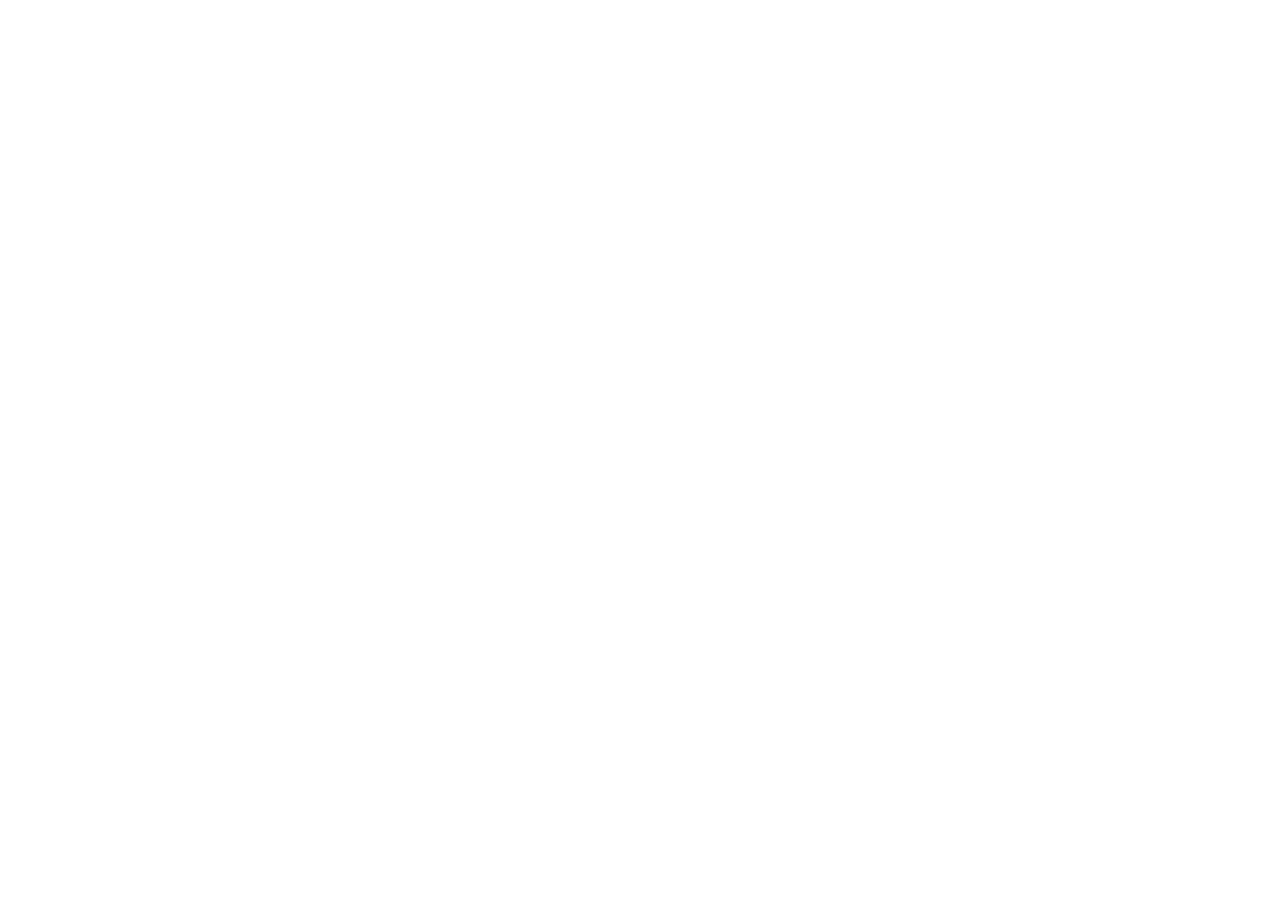
==== index.html @ 71cc23d4 "Criei o index e adicionei o favicon" ====
<!DOCTYPE html>
<html lang="pt-br">
<head>
    <meta charset="UTF-8">
    <meta http-equiv="X-UA-Compatible" content="IE=edge">
    <meta name="viewport" content="width=device-width, initial-scale=1.0">
    <link rel="shortcut icon" href="favicon.ico" type="image/x-icon">
    <title>Projeto Redes Sociais</title>
</head>
<body>
    
</body>
</html>
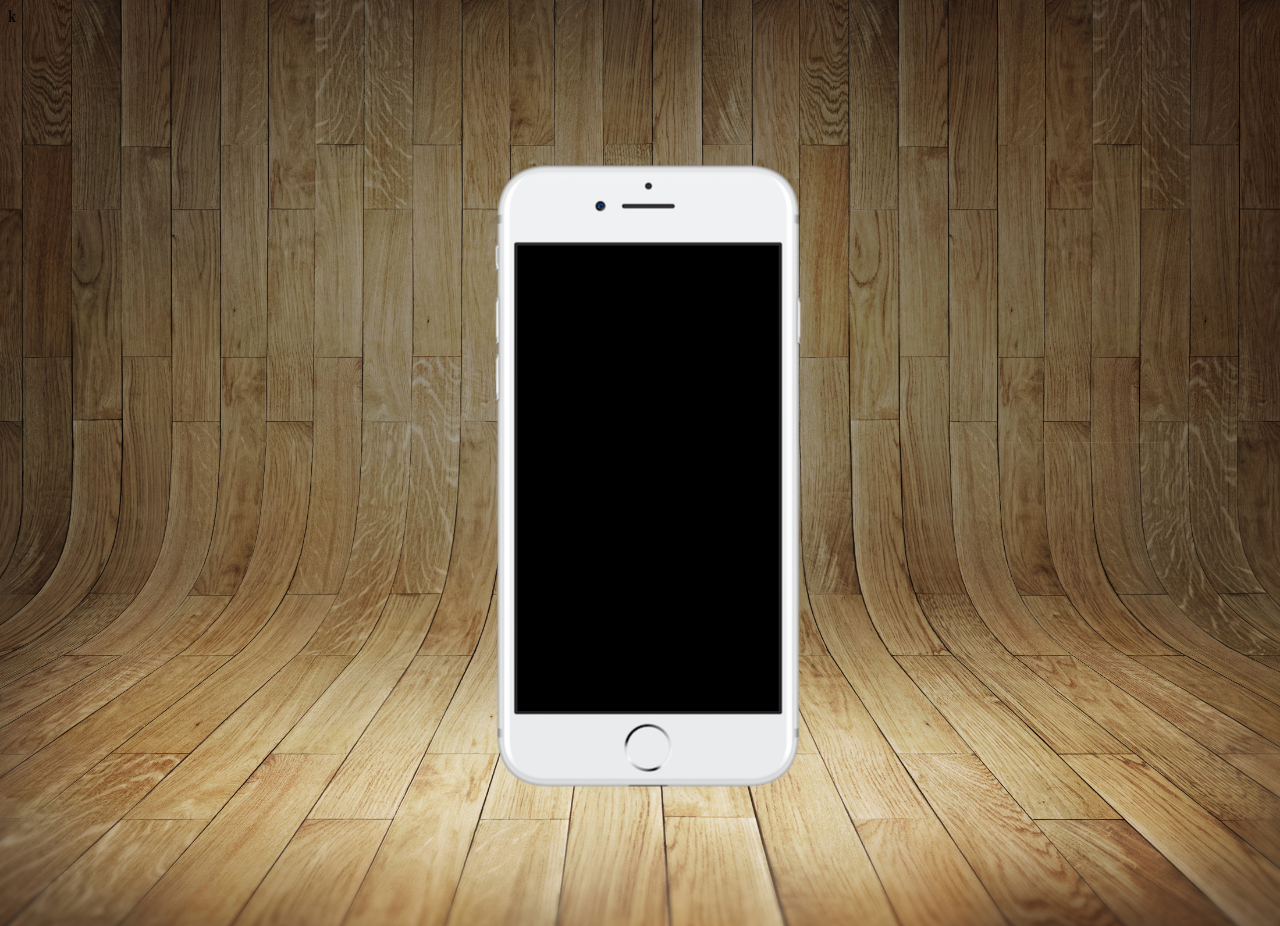
==== commit a217b337: "Adicionei o começo do css e o celular na tela" ====
--- a/index.html
+++ b/index.html
@@ -6,8 +6,16 @@
     <meta name="viewport" content="width=device-width, initial-scale=1.0">
     <link rel="shortcut icon" href="favicon.ico" type="image/x-icon">
     <title>Projeto Redes Sociais</title>
+    <link rel="stylesheet" href="estilos/style.css">k
 </head>
 <body>
-    
+    <main>
+        <section id="celular">
+
+        </section>
+        <section id="redes-sociais">
+
+        </section>
+    </main>
 </body>
 </html>--- a/estilos/style.css
+++ b/estilos/style.css
@@ -0,0 +1,35 @@
+@charset "UTF-8"
+
+* {
+    margin: 0px;
+    padding: 0px;
+    font-family: Arial, Helvetica, sans-serif;
+}
+
+html, body {
+    height: 100vh;
+    width: 100vw;
+}
+
+body {
+    background:url(../imagens/fundo-madeira.jpg) no-repeat top center;
+    background-size: cover;
+    background-attachment: fixed;
+}
+
+main {
+    position: relative;
+    height: 100vh;
+    width: 100vw;
+}
+
+section#celular {
+    position: absolute;
+    top: 50%;
+    left: 50%;
+    transform: translate(-50%, -50%);
+
+    height: 627px;
+    width: 311px;
+    background: url(../imagens/frame-iphone.png) no-repeat;
+}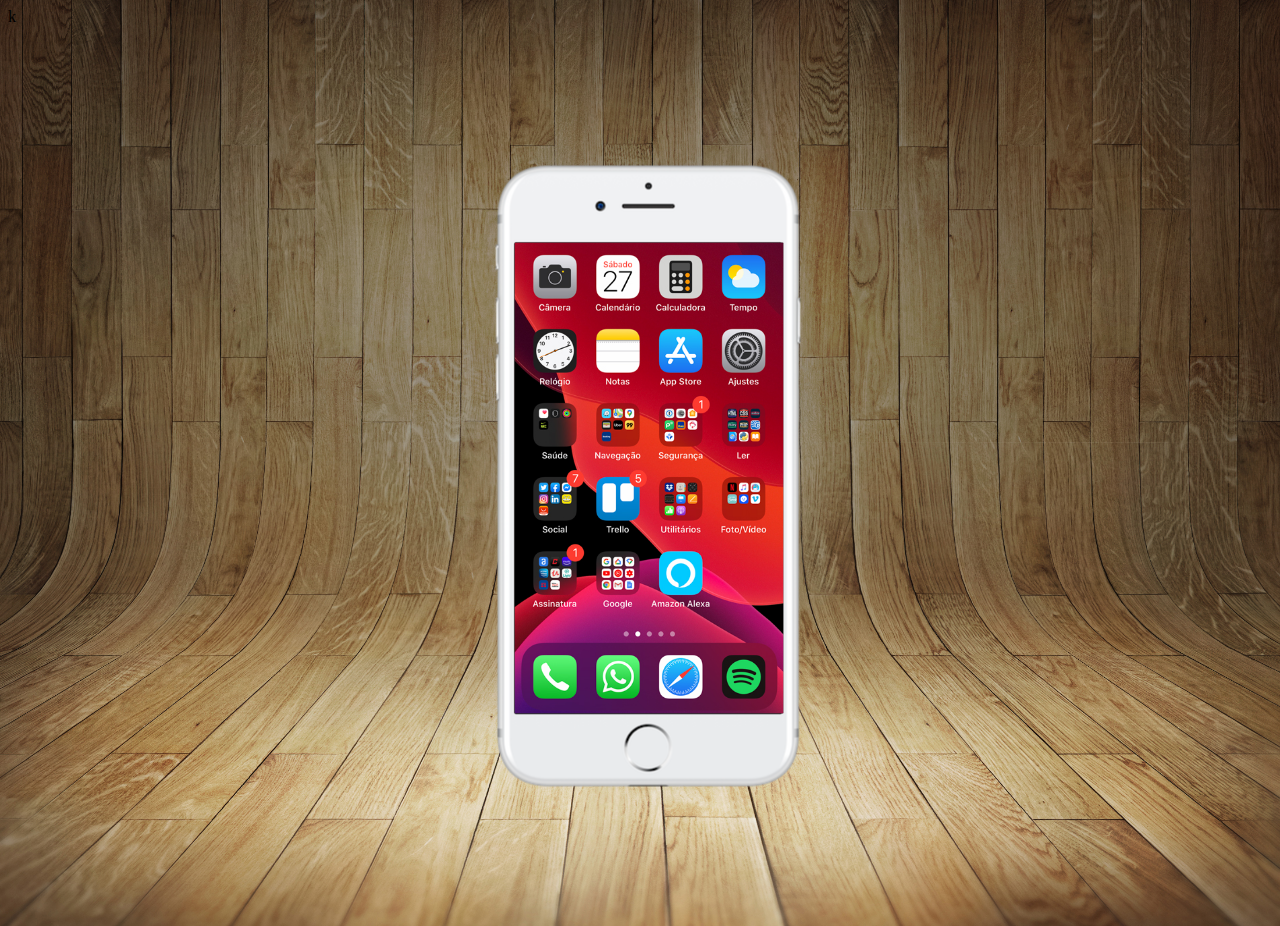
==== commit f8a3214c: "Criei a tela home, estou com um probleminha no css" ====
--- a/index.html
+++ b/index.html
@@ -11,7 +11,7 @@
 <body>
     <main>
         <section id="celular">
-
+            <iframe src="home.html" name="tela" id="tela"    frameborder="0"></iframe>
         </section>
         <section id="redes-sociais">
 
--- a/estilos/style.css
+++ b/estilos/style.css
@@ -32,4 +32,12 @@
     height: 627px;
     width: 311px;
     background: url(../imagens/frame-iphone.png) no-repeat;
+}
+
+iframe#tela {
+    position: relative;
+    top: 80px;
+    left: 22px;
+    width: 269px;
+    height: 471px;
 }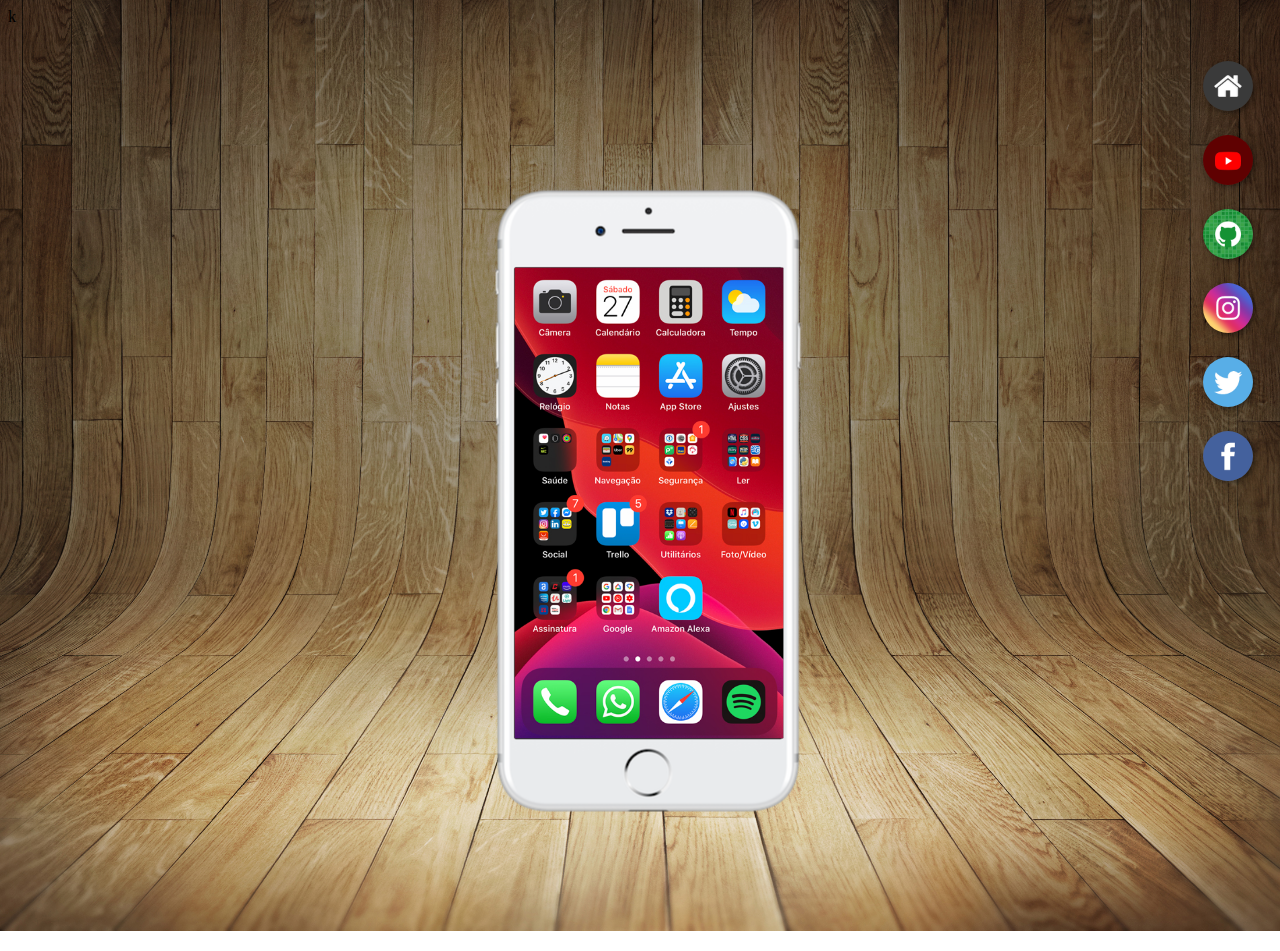
==== commit 44ecc2e4: "Adicionei imagens com interação e alterei css" ====
--- a/index.html
+++ b/index.html
@@ -14,7 +14,12 @@
             <iframe src="home.html" name="tela" id="tela"    frameborder="0"></iframe>
         </section>
         <section id="redes-sociais">
-
+            <a href="#" target="tela"><img src="imagens/logo-home.jpg" alt="Home"></a> <br>
+            <a href="#" target="tela"><img src="imagens/logo-youtube.jpg" alt="YouTube"></a> <br>
+            <a href="#" target="tela"><img src="imagens/logo-github.jpg" alt="GitHub"></a> <br>
+            <a href="#" target="tela"><img src="imagens/logo-instagram.jpg" alt="Instagram"></a> <br>
+            <a href="#" target="tela"><img src="imagens/logo-twitter.jpg" alt="Twitter"></a> <br>
+            <a href="#" target="tela"><img src="imagens/logo-facebook.jpg" alt="Fcabeook"></a> <br>
         </section>
     </main>
 </body>
--- a/estilos/style.css
+++ b/estilos/style.css
@@ -40,4 +40,24 @@
     left: 22px;
     width: 269px;
     height: 471px;
+}
+
+section#redes-sociais {
+    text-align: right;
+    margin: 25px;
+}
+
+section#redes-sociais img {
+    width: 50px;
+    margin: 10px;
+    border-radius: 50%;
+    box-shadow: 2px 2px 5px rgba(0, 0, 0, 0.411);
+    box-sizing: border-box;
+}
+
+section#redes-sociais img:hover {
+    border: 2px solid rgba(255, 255, 255, 0.384);
+    transform: translate(-3px, -3px);
+    box-shadow: 5px 5px 10px rgba(0, 0, 0, 0.603);
+    transition: transform .30;
 }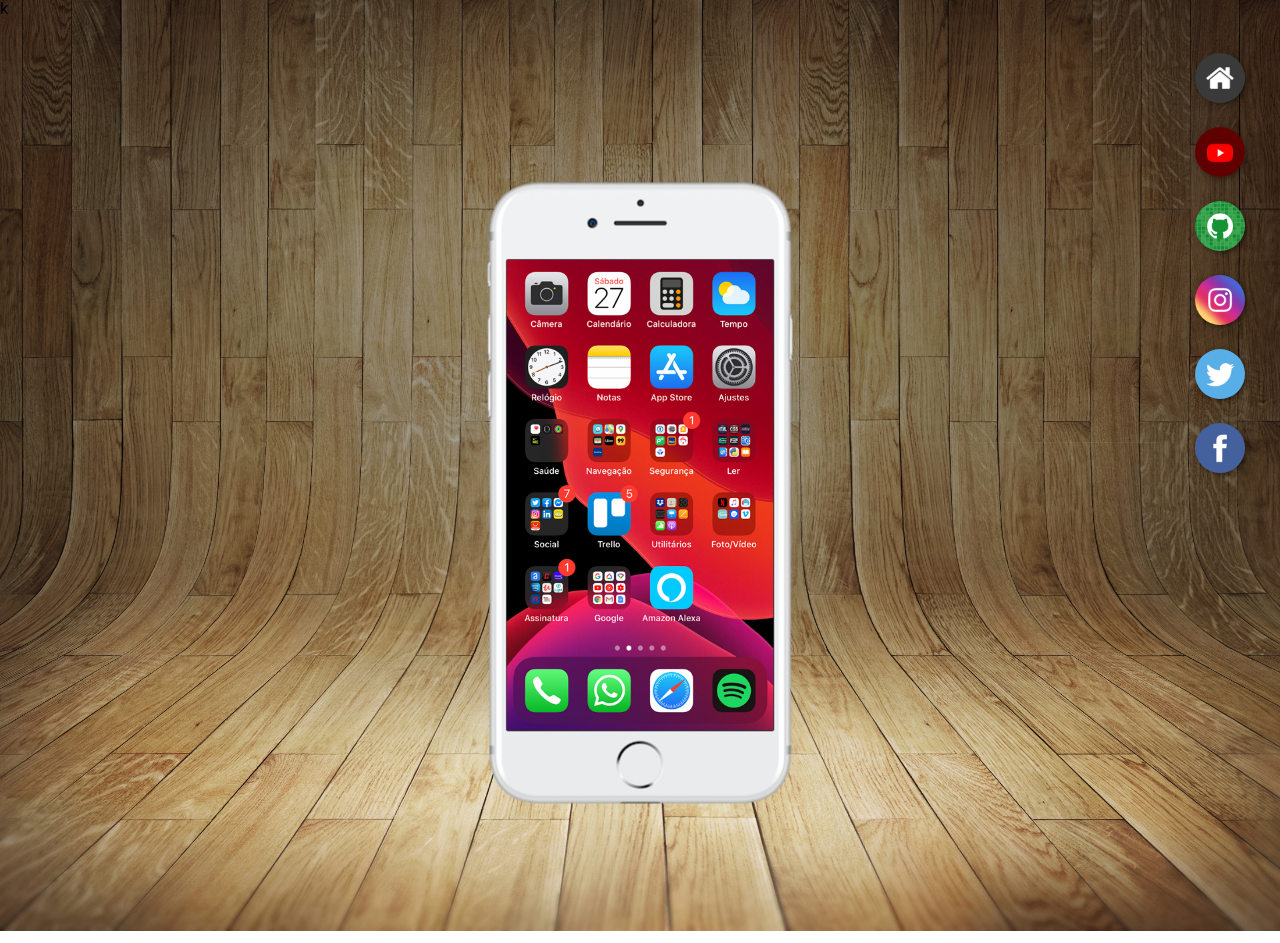
==== commit aa084bf5: "Adicionei links das redes sociais" ====
--- a/index.html
+++ b/index.html
@@ -14,12 +14,12 @@
             <iframe src="home.html" name="tela" id="tela"    frameborder="0"></iframe>
         </section>
         <section id="redes-sociais">
-            <a href="#" target="tela"><img src="imagens/logo-home.jpg" alt="Home"></a> <br>
-            <a href="#" target="tela"><img src="imagens/logo-youtube.jpg" alt="YouTube"></a> <br>
-            <a href="#" target="tela"><img src="imagens/logo-github.jpg" alt="GitHub"></a> <br>
-            <a href="#" target="tela"><img src="imagens/logo-instagram.jpg" alt="Instagram"></a> <br>
-            <a href="#" target="tela"><img src="imagens/logo-twitter.jpg" alt="Twitter"></a> <br>
-            <a href="#" target="tela"><img src="imagens/logo-facebook.jpg" alt="Fcabeook"></a> <br>
+            <a href="home.html" target="tela"><img src="imagens/logo-home.jpg" alt="Home"></a> <br>
+            <a href="youtube.html" target="tela"><img src="imagens/logo-youtube.jpg" alt="YouTube"></a> <br>
+            <a href="github.html" target="tela"><img src="imagens/logo-github.jpg" alt="GitHub"></a> <br>
+            <a href="instagram.html" target="tela"><img src="imagens/logo-instagram.jpg" alt="Instagram"></a> <br>
+            <a href="twitter.html" target="tela"><img src="imagens/logo-twitter.jpg" alt="Twitter"></a> <br>
+            <a href="facebook.html" target="tela"><img src="imagens/logo-facebook.jpg" alt="Fcabeook"></a> <br>
         </section>
     </main>
 </body>
--- a/estilos/style.css
+++ b/estilos/style.css
@@ -1,4 +1,4 @@
-@charset "UTF-8"
+@charset "UTF-8";
 
 * {
     margin: 0px;
@@ -38,7 +38,7 @@
     position: relative;
     top: 80px;
     left: 22px;
-    width: 269px;
+    width: 267px;
     height: 471px;
 }
 
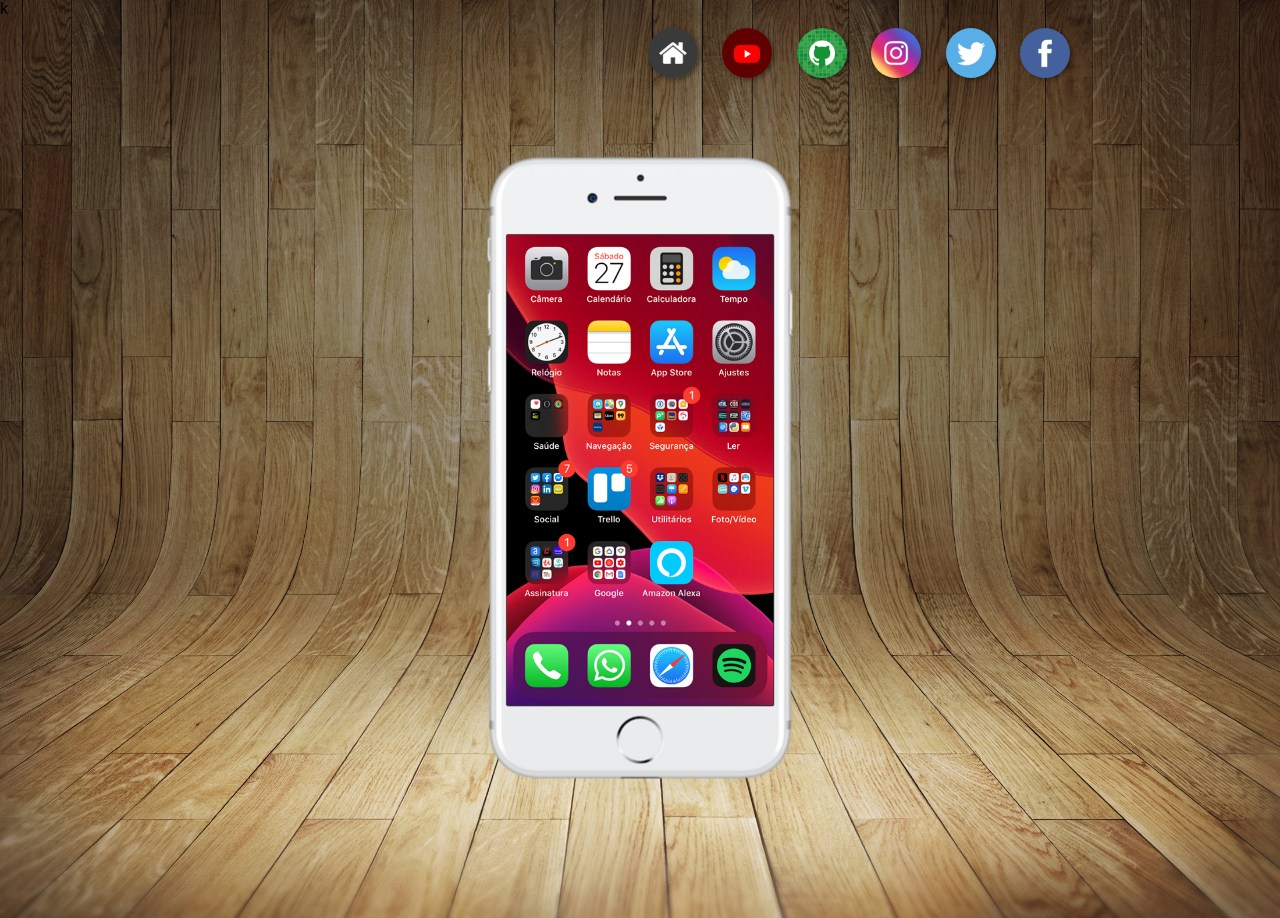
==== commit 8cf72298: "mudando local das redes sociais" ====
--- a/index.html
+++ b/index.html
@@ -14,13 +14,12 @@
             <iframe src="home.html" name="tela" id="tela"    frameborder="0"></iframe>
         </section>
         <section id="redes-sociais">
-            <a href="home.html" target="tela"><img src="imagens/logo-home.jpg" alt="Home"></a> <br>
-            <a href="youtube.html" target="tela"><img src="imagens/logo-youtube.jpg" alt="YouTube"></a> <br>
-            <a href="github.html" target="tela"><img src="imagens/logo-github.jpg" alt="GitHub"></a> <br>
-            <a href="instagram.html" target="tela"><img src="imagens/logo-instagram.jpg" alt="Instagram"></a> <br>
-            <a href="twitter.html" target="tela"><img src="imagens/logo-twitter.jpg" alt="Twitter"></a> <br>
-            <a href="facebook.html" target="tela"><img src="imagens/logo-facebook.jpg" alt="Fcabeook"></a> <br>
-        </section>
+            <a href="home.html" target="tela"><img src="imagens/logo-home.jpg" alt="Home"></a> <b>
+            <a href="youtube.html" target="tela"><img src="imagens/logo-youtube.jpg" alt="YouTube"></a> <b>
+            <a href="github.html" target="tela"><img src="imagens/logo-github.jpg" alt="GitHub"></a> <b>
+            <a href="instagram.html" target="tela"><img src="imagens/logo-instagram.jpg" alt="Instagram"></a> <b>
+            <a href="twitter.html" target="tela"><img src="imagens/logo-twitter.jpg" alt="Twitter"></a> <b>
+            <a href="facebook.html" target="tela"><img src="imagens/logo-facebook.jpg" alt="Fcabeook"></a> <b>
     </main>
 </body>
 </html>--- a/estilos/style.css
+++ b/estilos/style.css
@@ -44,7 +44,7 @@
 
 section#redes-sociais {
     text-align: right;
-    margin: 25px;
+    margin-right: 200px;
 }
 
 section#redes-sociais img {
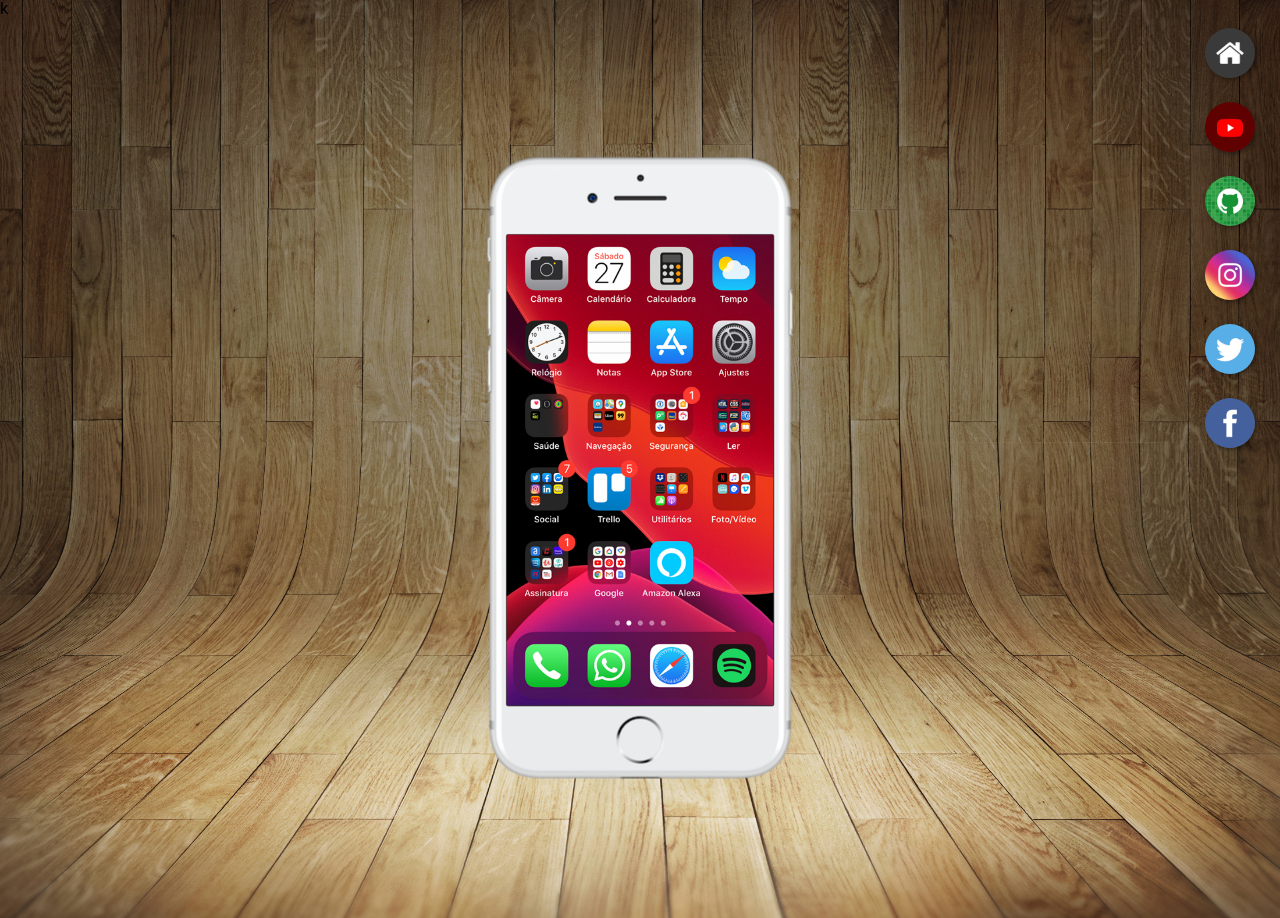
==== commit e13a3f54: "deixando alinhado as logos" ====
--- a/index.html
+++ b/index.html
@@ -14,12 +14,12 @@
             <iframe src="home.html" name="tela" id="tela"    frameborder="0"></iframe>
         </section>
         <section id="redes-sociais">
-            <a href="home.html" target="tela"><img src="imagens/logo-home.jpg" alt="Home"></a> <b>
-            <a href="youtube.html" target="tela"><img src="imagens/logo-youtube.jpg" alt="YouTube"></a> <b>
-            <a href="github.html" target="tela"><img src="imagens/logo-github.jpg" alt="GitHub"></a> <b>
-            <a href="instagram.html" target="tela"><img src="imagens/logo-instagram.jpg" alt="Instagram"></a> <b>
-            <a href="twitter.html" target="tela"><img src="imagens/logo-twitter.jpg" alt="Twitter"></a> <b>
-            <a href="facebook.html" target="tela"><img src="imagens/logo-facebook.jpg" alt="Fcabeook"></a> <b>
+            <a href="home.html" target="tela"><img src="imagens/logo-home.jpg" alt="Home"></a> <br>
+            <a href="youtube.html" target="tela"><img src="imagens/logo-youtube.jpg" alt="YouTube"></a> <br>
+            <a href="github.html" target="tela"><img src="imagens/logo-github.jpg" alt="GitHub"></a> <br>
+            <a href="instagram.html" target="tela"><img src="imagens/logo-instagram.jpg" alt="Instagram"></a> <br>
+            <a href="twitter.html" target="tela"><img src="imagens/logo-twitter.jpg" alt="Twitter"></a> <br>
+            <a href="facebook.html" target="tela"><img src="imagens/logo-facebook.jpg" alt="Fcabeook"></a> <br>
     </main>
 </body>
 </html>--- a/estilos/style.css
+++ b/estilos/style.css
@@ -44,7 +44,7 @@
 
 section#redes-sociais {
     text-align: right;
-    margin-right: 200px;
+    margin-right: 15px;
 }
 
 section#redes-sociais img {
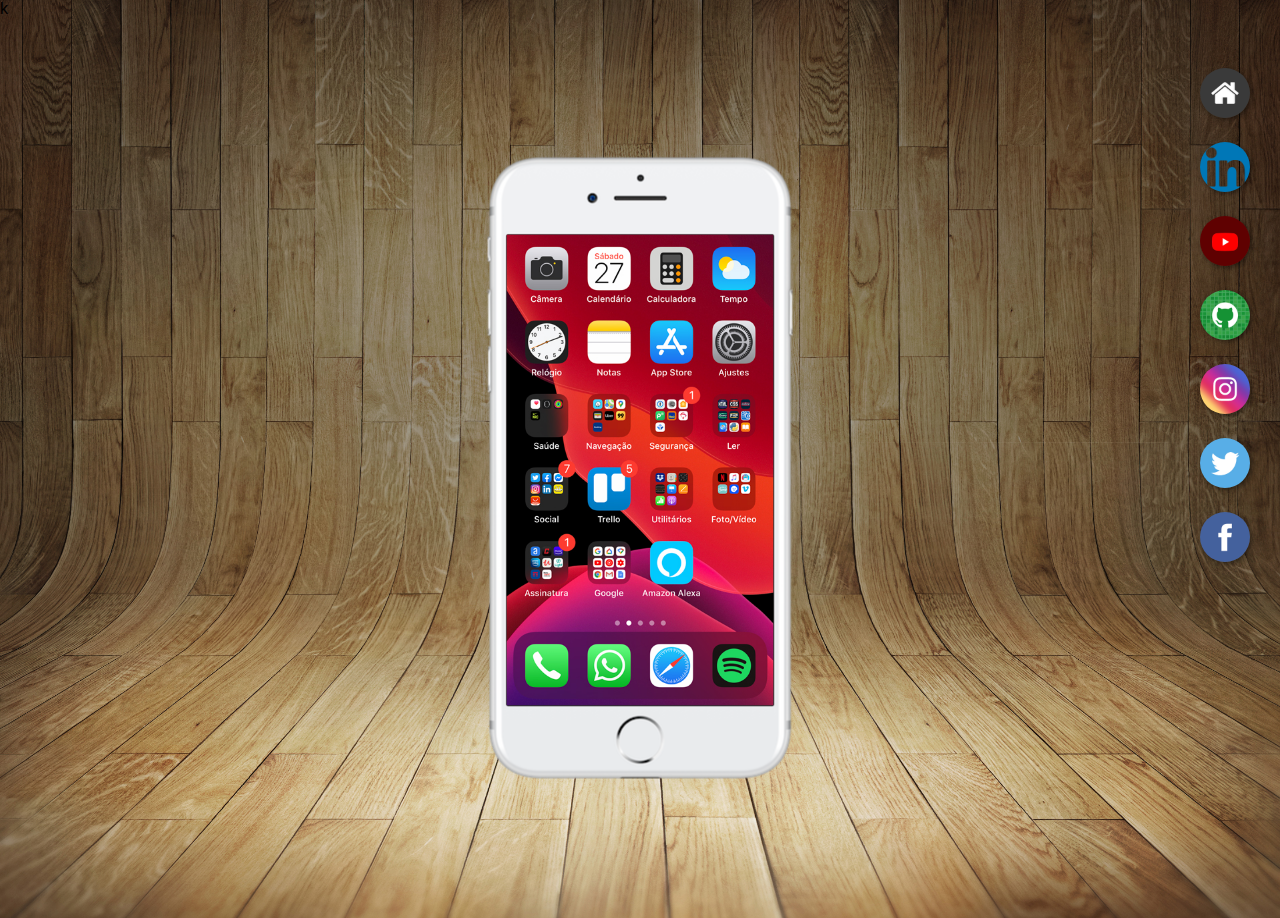
==== commit 2e6a5eb8: "adicionei linkedin no site" ====
--- a/index.html
+++ b/index.html
@@ -14,12 +14,13 @@
             <iframe src="home.html" name="tela" id="tela"    frameborder="0"></iframe>
         </section>
         <section id="redes-sociais">
-            <a href="home.html" target="tela"><img src="imagens/logo-home.jpg" alt="Home"></a> <br>
-            <a href="youtube.html" target="tela"><img src="imagens/logo-youtube.jpg" alt="YouTube"></a> <br>
-            <a href="github.html" target="tela"><img src="imagens/logo-github.jpg" alt="GitHub"></a> <br>
-            <a href="instagram.html" target="tela"><img src="imagens/logo-instagram.jpg" alt="Instagram"></a> <br>
-            <a href="twitter.html" target="tela"><img src="imagens/logo-twitter.jpg" alt="Twitter"></a> <br>
-            <a href="facebook.html" target="tela"><img src="imagens/logo-facebook.jpg" alt="Fcabeook"></a> <br>
+            <a href="home.html" target="tela"><img src="imagens/logo-home.jpg" alt="Home"></a><br>
+            <a href="linkedin.html" target="tela"><img src="imagens/logolinkedin.png" alt="Linkedin"></a><br>
+            <a href="youtube.html" target="tela"><img src="imagens/logo-youtube.jpg" alt="YouTube"></a><br>
+            <a href="github.html" target="tela"><img src="imagens/logo-github.jpg" alt="GitHub"></a><br>
+            <a href="instagram.html" target="tela"><img src="imagens/logo-instagram.jpg" alt="Instagram"></a><br>
+            <a href="twitter.html" target="tela"><img src="imagens/logo-twitter.jpg" alt="Twitter"></a><br>
+            <a href="facebook.html" target="tela"><img src="imagens/logo-facebook.jpg" alt="Facebook"></a><br>
     </main>
 </body>
 </html>--- a/estilos/style.css
+++ b/estilos/style.css
@@ -44,7 +44,8 @@
 
 section#redes-sociais {
     text-align: right;
-    margin-right: 15px;
+    margin-right: 20px;
+    padding-top: 40px;
 }
 
 section#redes-sociais img {
